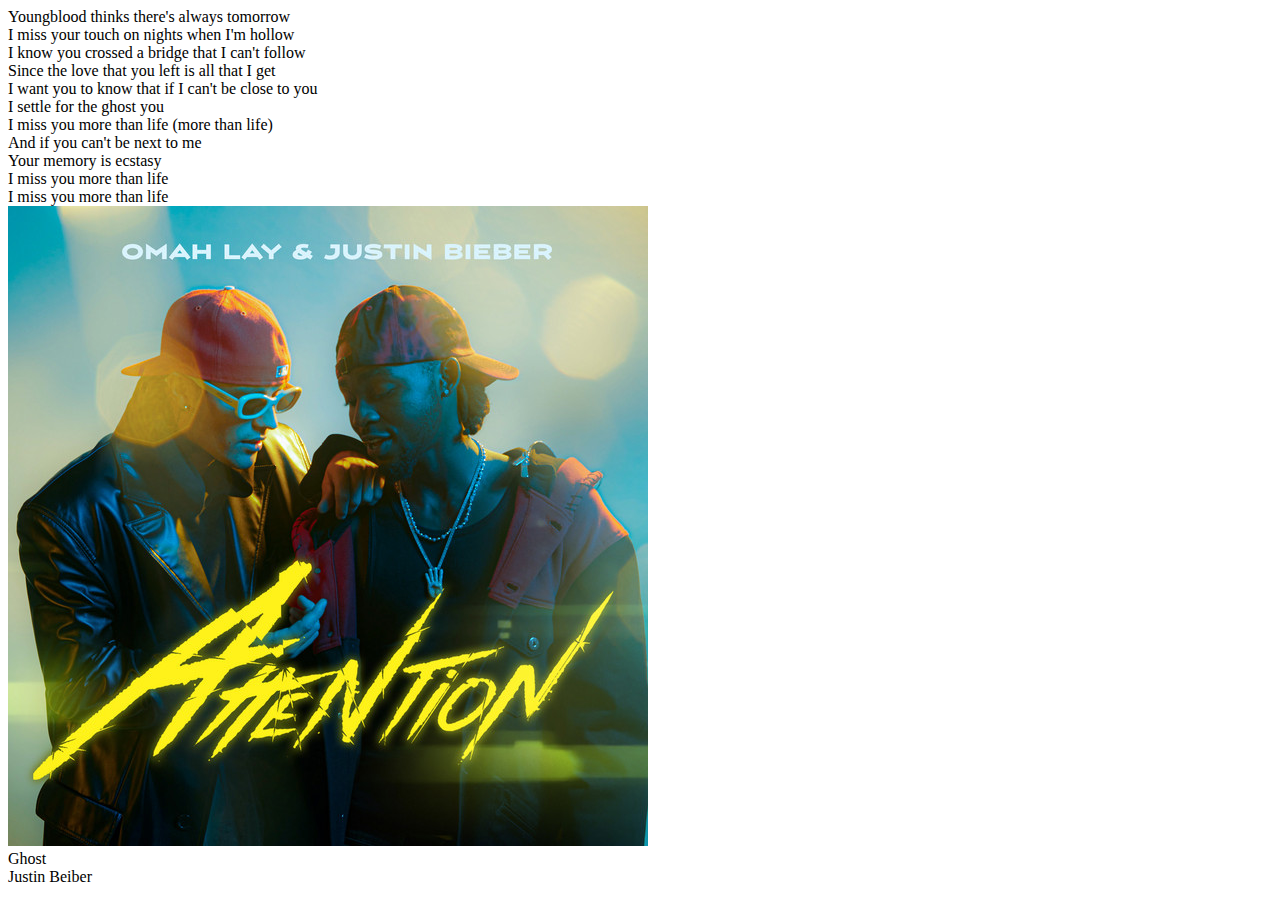
==== latihan5/index.html @ 689f1764 "Add files via upload" ====
﻿<!DOCTYPE html>
<html lang="en">
<head>
    <meta charset="UTF-8">
    <meta http-equiv="X-UA-Compatible" content="IE=edge">
    <meta name="viewport" content="width=device-width, initial-scale=1.0">
    <title>Document</title>
    <link rel="stylesheet" href="./cecilStyle.css">
</head>
<body>
    <div class="container">
    
    <div class="mainbox">

        <a href="./MainPage.html"><div class="x"></div></a>
        <a href="./MainPage.html"> <div class="garis"> </div></a>
   

    <div class="lyric">

        <div class="lyricbox">
            <div class="lyrictext">
                Youngblood thinks there's always tomorrow
            </div></div>

            <div class="lyricbox">
                <div class="lyrictext">
                    I miss your touch on nights when I'm hollow
                </div></div>      
                
                <div class="lyricbox">
                    <div class="lyrictext">
                        I know you crossed a bridge that I can't follow
                    </div></div>    

                    <div class="lyricbox">
                        <div class="lyrictext">
                            Since the love that you left is all that I get
                        </div></div>    
    


    <div class="lyricbox">
    <div class="lyrictext">
        I want you to know that if I can't be close to you
    </div></div>
    <div class="lyricbox">
    <div class="lyrictext">
        I settle for the ghost you
    </div></div>
    <div class="lyricbox">
    <div class="lyrictext">
        I miss you more than life (more than life)
    </div></div>
    <div class="lyricbox">
    <div class="lyrictext">
        And if you can't be next to me
    </div></div>
    <div class="lyricbox">
        <div class="lyrictext">
            Your memory is ecstasy
        </div></div>
        <div class="lyricbox">
            <div class="lyrictext">
                I miss you more than life
            </div></div>
        <div class="lyricbox">
            <div class="lyrictext">
                I miss you more than life
            </div></div>
        
    
    
    </div>

    <div class="boxalbum">
    <div class="album">
        <img src="image/1.jpeg">
    </div>
    <div class="albumname">
        <div class="song"> Ghost</div>
        <div class="artist">Justin Beiber</div>
    </div>
    </div>
    </div> 
    </div>
    

</body>
<script src="./cecilJava.js"></script>
</html>
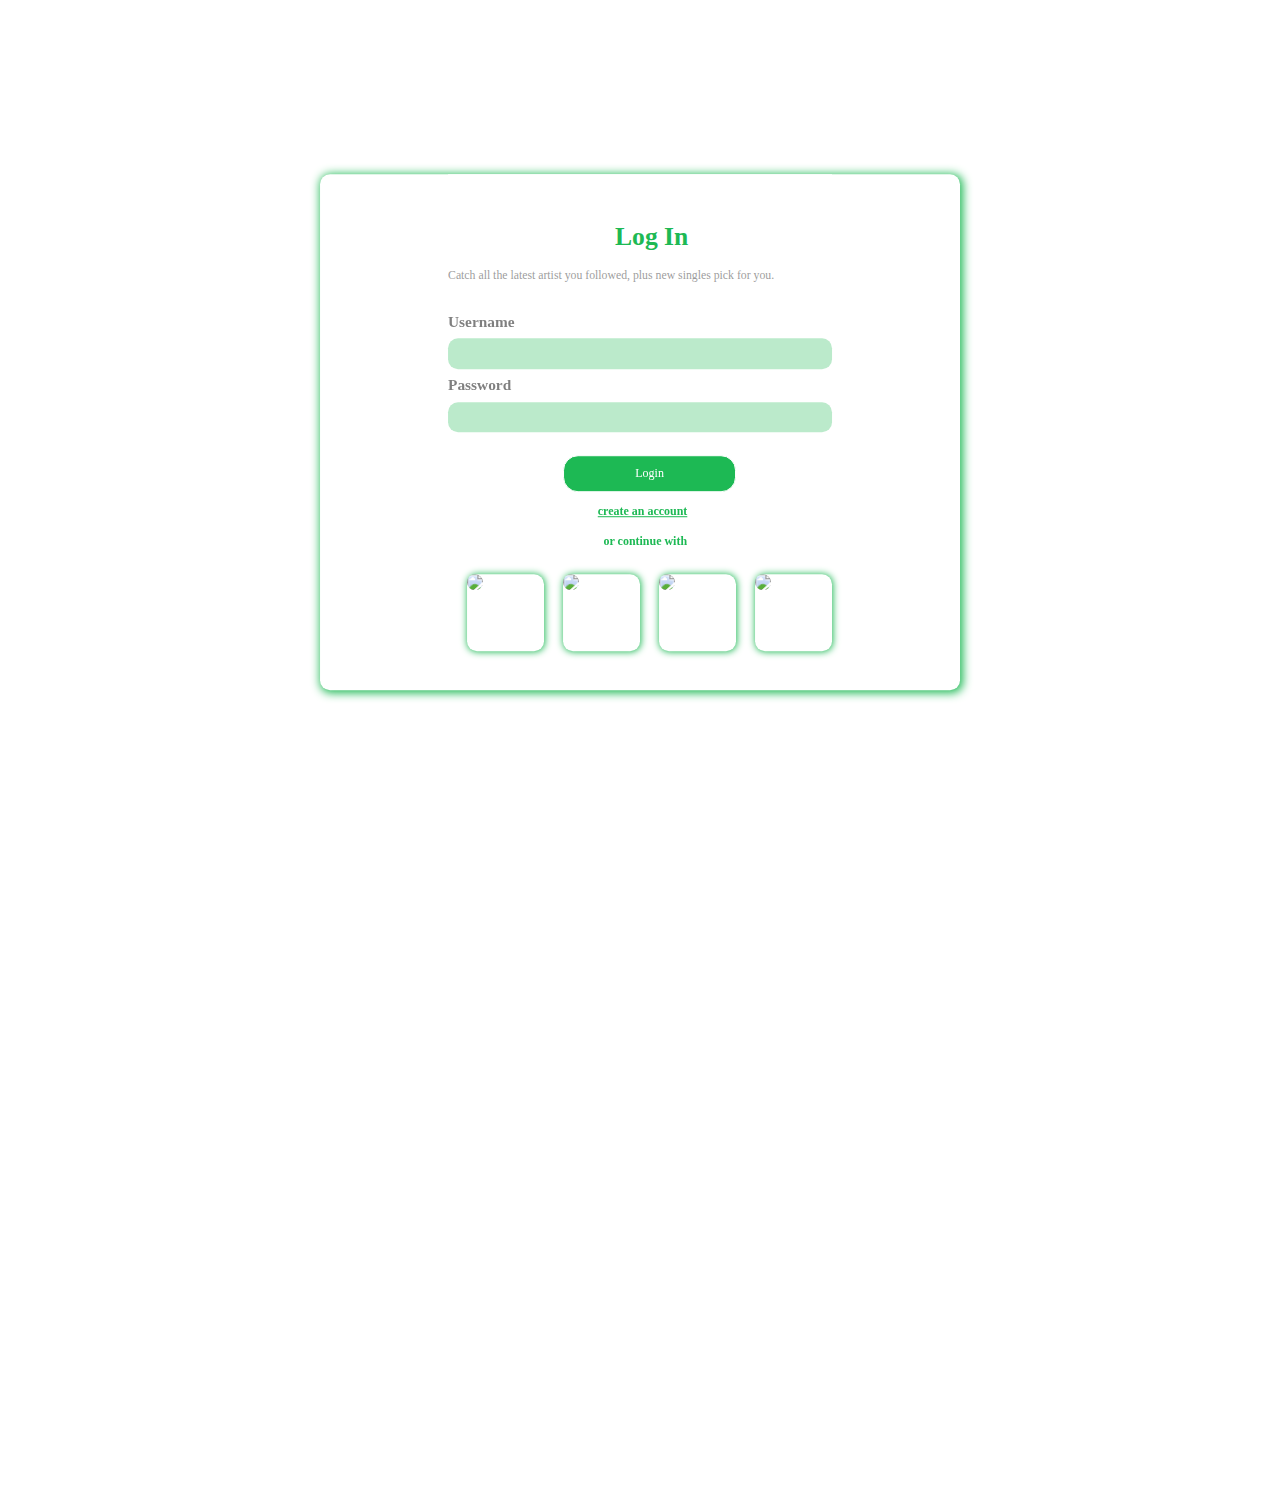
==== commit 66ea9eea: "Rename HTMLPage1.html to index.html" ====
--- a/latihan5/index.html
+++ b/latihan5/index.html
@@ -9,83 +9,72 @@
 </head>
 <body>
     <div class="container">
-    
-    <div class="mainbox">
 
-        <a href="./MainPage.html"><div class="x"></div></a>
-        <a href="./MainPage.html"> <div class="garis"> </div></a>
-   
+        <div class="boxlogin">
+        <div class="title">
+            <h1>Log In</h1>
+        </div>
 
-    <div class="lyric">
+        <div class="text">
+            Catch all the latest artist you followed, plus new singles pick for you. 
+        </div>
+    </div>
 
-        <div class="lyricbox">
-            <div class="lyrictext">
-                Youngblood thinks there's always tomorrow
-            </div></div>
+    <div class="loginBox">
+    <div class="logintext"> 
+        <div class="title">
+            <h1>Log In</h1>
+        </div>
 
-            <div class="lyricbox">
-                <div class="lyrictext">
-                    I miss your touch on nights when I'm hollow
-                </div></div>      
-                
-                <div class="lyricbox">
-                    <div class="lyrictext">
-                        I know you crossed a bridge that I can't follow
-                    </div></div>    
+        <div class="text">
+             Catch all the latest artist you followed, plus new singles pick for you. 
+        </div>
 
-                    <div class="lyricbox">
-                        <div class="lyrictext">
-                            Since the love that you left is all that I get
-                        </div></div>    
-    
+    </div>  
+
+        <div class="form">
+        <form name="loginForm" method="post" target="target.html">
+       <div id="text"> Username </div> <input type="text" class="input-box" name="username" id="username"/></br>
+       <div id="text"> Password </div> <input type="password" class="input-box" name="password"/></br>
+        <a href="./MainPage.html"><input type="button" class="buttonStyle" onClick="login(loginForm)" value="Login"/></button></a>
+
+        </form>
+         </div>
+
+        <div class="text3">
+            <h3> create an account </h3>
+        </div>
+         
+          
+            <div class="text2">
+           <h3> or continue with </h3></div>
 
 
-    <div class="lyricbox">
-    <div class="lyrictext">
-        I want you to know that if I can't be close to you
-    </div></div>
-    <div class="lyricbox">
-    <div class="lyrictext">
-        I settle for the ghost you
-    </div></div>
-    <div class="lyricbox">
-    <div class="lyrictext">
-        I miss you more than life (more than life)
-    </div></div>
-    <div class="lyricbox">
-    <div class="lyrictext">
-        And if you can't be next to me
-    </div></div>
-    <div class="lyricbox">
-        <div class="lyrictext">
-            Your memory is ecstasy
-        </div></div>
-        <div class="lyricbox">
-            <div class="lyrictext">
-                I miss you more than life
-            </div></div>
-        <div class="lyricbox">
-            <div class="lyrictext">
-                I miss you more than life
-            </div></div>
-        
-    
-    
+           <div class="continue">
+        <div class="email">
+            <img src="icon/gmail.png">
+            </div>
+           </div>
+           <div class="continue">
+            <div class="email">
+            <img src="icon/facebook.png">
+        </div>
+           </div>
+           <div class="continue">
+            <div class="email">
+            <img src="icon/microsoft.png">
+        </div>
+           </div>
+           <div class="continue">
+            <div class="email">
+            <img src="icon/apple.png">
+        </div>
+           </div>
+
+
+        </div>
     </div>
-
-    <div class="boxalbum">
-    <div class="album">
-        <img src="image/1.jpeg">
-    </div>
-    <div class="albumname">
-        <div class="song"> Ghost</div>
-        <div class="artist">Justin Beiber</div>
-    </div>
-    </div>
-    </div> 
-    </div>
-    
 
 </body>
 <script src="./cecilJava.js"></script>
-</html>+</html>
--- a/latihan5/cecilStyle.css
+++ b/latihan5/cecilStyle.css
@@ -0,0 +1,1329 @@
+﻿body {
+	padding: 0;
+	margin: 0;
+}
+
+.loginBox {
+	align-items: center;
+    justify-content: center;
+	position: fixed;
+    top: 48%;
+    left: 50%;
+    -webkit-transform: translate(-50%, -50%);
+    transform: translate(-50%, -50%);
+	max-width: 100%;
+    box-shadow: 1px 1px 10px 1px #1DB954 ; 
+	border-radius: 10px;
+	padding: 0 10% 3%;
+}
+
+.boxlogin {
+    padding-top: 2.2vh;
+    width: 100%;
+    height: 30%;
+    display: none;
+}
+
+.logintext {
+    display: block;
+}
+
+.title {
+	align-items: center;
+    justify-content: center;
+    font-family: Inter; 
+	padding-top: 8%;
+    padding-left: 43.5%;
+    color: #1DB954 ;
+    background-color: #ffffff;
+    font-size: 1vw;
+    display: block;
+}
+
+
+.text {
+    width: 100%;
+    height: 8%; 
+    background-color: #ffffff; 
+    font-size: 0.92vw;
+    font-family: Inter;
+    opacity: 40%;
+    padding-bottom: 8%;
+}
+
+    
+.text2 {
+    font-size: 0.8vw;
+    font-family: Inter;
+    color: #1DB954 ;
+    padding-left: 40.5%;
+    margin-bottom: 25px;
+    position: relative;
+}
+
+.text3 {
+    font-size: 0.8vw;
+    font-family: Inter;
+    color: #1DB954 ;
+    padding-left: 39%;
+    margin-bottom: 15px;
+    text-decoration: underline;
+}
+
+.line {
+    width: 100px;
+    height: 1px; 
+    background-color: #201313;
+    opacity: 30%;
+}
+
+.continue {
+    width: 6vw;
+    height: 6vw; 
+    box-shadow: 0px 0px 7px 0px #1DB954 ; 
+    margin-left: 1.5vw;
+    border-radius: 10px;
+    float: left;
+    display: inline-block;
+    position: relative;
+}
+
+#usernameProfile {
+    font-size: 1vw;
+    text-overflow: ellipsis;
+    display: inline;
+    font-family: Inter;
+    font-weight: bold;
+    color: #ffffff;
+    word-wrap: break-word;
+    white-space: pre-wrap;
+    word-break: break-word;
+ 
+}
+
+.username {
+    width: 6.5vw;
+    margin-left: 4vw;
+}
+
+
+.input-box{
+    width: 100%;
+    margin: 2% 0;
+    height: 100%;
+    border-radius: 10px;
+    border: none;
+    padding: 2% 15%;
+    box-sizing: border-box;
+    text-align: left;
+    background: rgba(29, 185, 84, 0.3) 
+  
+}
+
+#text {
+    font-family: Inter;
+    font-size: 1.2vw;
+    font-weight: bold;
+    opacity: 50%;
+}
+
+
+.buttonStyle {
+    width: 45%;
+    border: 1px solid;
+    margin-top: 4%;
+    margin-left: 30%;
+    height: 37px;
+    font-size: 10px;
+    border-radius: 15px;
+    padding: 0 7%;
+    box-sizing: border-box;
+    outline: none;
+    cursor: pointer;
+    font-family: Inter;
+    font-size: 12px;
+    color: #FFFFFF;
+    background: #1DB954;
+}
+
+
+.buttonStyle:hover {
+    width: 46%;
+    height: 40px;
+    margin-left: 29%;
+}
+
+
+
+
+
+/*login*/
+
+@media screen and (max-width: 767px) {
+
+.logintext {
+    display: none;
+}
+
+.boxlogin {
+    display: block;
+    position:fixed;
+}
+
+    .loginBox {
+        width: 80%;
+        height:100%;
+        top: 70%;
+        border-radius: 100px;
+        max-width: 100%;
+    }
+
+    .form {
+        padding-top: 50px;
+    }
+
+    #text {
+        font-size: 2.5vw;
+        font-family: Inter;
+    }
+
+    .buttonStyle {
+        height: 6vw;
+        font-size: 2vw;
+        margin-left: 28%;
+    }
+
+    .buttonStyle:hover {
+        height: 6.5vw;
+        font-size: 2.2vw;
+        margin-left: 27.5%;
+        margin-top: 3.8% ;
+    }
+
+    .text3 {
+        font-size: 1.8vw;
+        margin-left: 0.6%;
+    }
+
+    .text2 {
+        font-size: 1.8vw;
+        margin-left: 0.6%;
+    }
+
+    .continue {
+        width: 15vw;
+        height: 15vw; 
+        margin-left: 2.5vw;
+        margin-right: 2.5vw;
+        align-items: center;
+        justify-content: center;
+    }
+
+.title {
+    font-size: 2vw;
+    padding-top: 0%;
+}
+
+.text {
+    font-size: 2vw;  
+    margin-left: 15%;
+}
+
+}
+
+
+img {
+    border-radius: 10px;
+    max-width: 100%;
+    max-height: 100%;
+}
+
+
+.landscape {   
+    height: 8vw;
+    width: 15vw;
+}
+
+.square {
+    height: 20px;
+    width: 20px;
+}
+
+
+.container {
+    height: 1500px;
+    width:100vw;
+    background-color: #ffffff;
+}
+
+.leftbar {
+    width: 15%;
+    height: 2400px;
+    background-color: #ffffff;
+    float: left;
+    display: block;
+
+}
+
+.logo {
+    width: 100%;
+    height: 3%; 
+
+}
+
+.hoverside {
+    margin-top: 32%;
+    width: 100%;
+    height: 10%; 
+    background-color: #ffffff; 
+}
+
+.breakline {
+    height: 1px;
+    width: 85%;
+    margin-left: 15%;
+    background-color: #000000;
+    opacity: 20%;
+}
+
+.greentext {
+    font-family: Inter;
+    font-size: 1.1vw; 
+    font-weight: bolder;
+    margin-left: 15%;
+    color:#1DB954;
+    margin-top: 5%;
+}
+
+.hoversidebox {
+    margin-left: 5%;
+    margin-top: 5%;
+    width: 20vw;
+    height: 30px; 
+    float: left;
+    background-color: #ffffff; 
+}
+
+.icon1 {
+    margin-left: 9%;
+    width: 23px;
+    height: 23px; 
+    float: left;
+}
+
+.icon2 {
+    margin-right: 3%;
+    margin-top: 2%;
+    width: 23px;
+    height: 23px; 
+    float: left;
+}
+
+.icon3 {
+    margin-left: 7%;
+    margin-top: 40px;
+    width: 23px;
+    height: 23px; 
+
+    float: left;
+}
+
+.icon4 {
+    margin-left: 3.2%;
+    margin-top: 20px;
+    width: 3vw;
+    height: 3vw; 
+
+    float: left;
+}
+
+.icon5 {
+    margin-left: 9vw;
+    margin-right: 8vw;
+    margin-top: 20px;
+    width: 40px;
+    height: 40px; 
+
+    float: left;
+}
+
+
+.garisplay{
+    height: 3px;
+    width: 92%; 
+    background-color:#1DB954; 
+    float: left;
+    position: relative;
+    margin-top: 4%;
+    margin-left: 3%;
+}
+
+.icon2:hover {
+    margin-top: 1.8%;
+    width: 26px;
+    height: 26px; 
+}
+
+.dropdown {
+    margin-right: 2%;
+    width: 23px;
+    height: 23px; 
+
+    float: right;
+    display: inline;
+    position: relative;
+
+}
+
+.writing {
+    margin-left: 0.2%;
+    margin-top: 2%;
+    width: 80%;
+    height: 75%;  
+    float: left;
+    overflow: hidden; 
+}
+
+
+.writing1 {
+    margin-left: 8%;
+    margin-top: 2%;
+    width: 65%;
+    height: 80%;  
+    float: left;
+    overflow: hidden; 
+}
+
+.words {
+    font-size: 1vw;
+    display: inline;
+    font-family: Inter;
+    font-weight: bold;
+    color: #000000;  
+    opacity: 50%;
+  
+}
+
+.words:hover {
+    opacity: 100%;
+    font-size: 1.2vw;
+
+}
+
+.mood {
+    width: 100%;
+    height: 30%; 
+    background-color: #ffffff; 
+    float: left;
+}
+
+
+
+.profile {
+    margin-left:1.5%;
+    width: 14vw;
+    height: 50px; 
+    background-color: #1DB954; 
+    border-radius: 10px;
+    float: left;
+    position: fixed;
+    bottom: 0;
+    margin-bottom: 5%;
+}
+
+.dropdown {
+    margin-right: 2%;
+    width: 23px;
+    height: 23px; 
+    float: right;
+    display: inline;
+    position: relative;
+
+}
+
+.dropup-content {
+    display: none;
+    position: absolute;
+    bottom: 90%;
+    background-color: #FFFFFF;
+    min-width: 100%;
+    box-shadow: 0px 8px 16px 0px rgba(0,0,0,0.2);
+    z-index: 1;
+  }
+
+.dropup-content a {
+    color: #1DB954;
+    padding: 12px 16px;
+    text-decoration: none;
+    display: block;
+    font-family: Inter;
+    font-size: 1.5vw;
+}
+
+.dropdown-content {
+    margin-top: 25%;
+    display: none;
+    position: absolute;
+    background-color: #FFFFFF;
+    min-width: 100%;
+    box-shadow: 0px 8px 16px 0px rgba(0,0,0,0.2);
+    z-index: 1;
+  }
+
+.dropdown-content a {
+    color: #1DB954;
+    padding: 12px 16px;
+    text-decoration: none;
+    display: block;
+    font-family: Inter;
+    font-size: 2vw;
+}
+
+
+.profile:hover .dropup-content {
+    display: block;
+  }
+
+.profilemobile:hover .dropdown-content {
+    display: block;
+}
+
+.writing {
+    margin-left: 0.2%;
+    margin-top: 2%;
+    width: 80%;
+    height: 75%;  
+    float: left;
+    overflow: hidden; 
+}
+
+
+
+
+.profilemobile {
+    margin-top: 1%;
+    margin-left: 81%;
+    width: 15vw;
+    height: 2.3%; 
+    background-color: #1DB954; 
+    border-radius: 20px;
+    float: right;
+    position: absolute;
+    display: none;
+}
+
+
+.profilegrouping {
+    width: 100%;
+    height: 100%;
+    margin-top: 5%;
+}
+
+
+.boxing2 {
+    margin-top: 6%;
+    width: 16.6vw;
+    height: 29px; 
+}
+
+.content {
+    width: 83%;
+    height: 100%; 
+    background-color: #ffffff; 
+    float: right; 
+    position: relative;
+}
+
+.contents {
+    width: 100%;
+    height: 100%; 
+    background-color: #ffffff; 
+    float: right; 
+    position: relative;
+}
+
+.searchbar {
+    margin-top: 2%;
+    width: 97%;
+    height: 6%; 
+    background-color: #ffffff; 
+    float: left; 
+}
+
+form.Search input[type=text] {
+    margin-top: 1.5%;
+    padding: 10px;
+    font-size: 10px;
+    border-radius: 20px;
+    float: left;
+    width: 65vw;
+    background: #f1f1f1;
+    box-shadow: 0px 0px 5px 0px #1DB954 ; 
+    border: none;
+    font-family: Inter;
+}
+
+
+.subtitle {
+    margin-top: 2.5%;
+    width: 97%;
+    height: 2%; 
+    float: left; 
+    display: inline;
+    
+}
+
+.banner {
+    margin-top: 1%;
+    width: 97%;
+    height: 10vw; 
+    background-color: #d6ebe1; 
+    float: left; 
+    border-radius: 10px;
+
+}
+
+.recent {
+    margin-top: 1%;
+    width: 97%;
+    height: 20vw; 
+    background-color: #d6ebe1; 
+    float: left; 
+    border-radius: 10px;
+
+}
+
+
+.history {
+    margin-top: 5%;
+    width: 97%;
+    height: 80vw; 
+    border-radius: 40px;
+    background-color: rgba(29, 185, 84, 0.2);
+    float: left;  
+}
+
+.subtitle2 {
+    width: 50%;
+    height: 20px;
+    font-family: Inter;
+    font-size: 1vw;
+    font-weight: bolder;
+    text-decoration: underline;
+    color: #1DB954;
+    margin-top: 10%;
+    margin-left: 20%;
+   
+}
+
+.goodmorning {
+    font-family: Inter;
+    font-size: 1.8vw;
+    font-weight: bold;
+    opacity: 50%;
+}
+
+.recentlyplayed {
+    margin-top: 1%;
+    font-family: Inter;
+    font-size: 1.2vw;
+    font-weight: bolder;
+    text-decoration: underline;
+    color: #1DB954;
+}
+
+.box1 {
+    width: 35%;
+    height: 95%; 
+    position: relative;
+    float: left;
+}
+
+.box1a {
+    width: 100%;
+    height: 35%; 
+    position: relative;
+    float: left
+
+}
+
+.box1ba {
+    margin-left: 20%;
+    margin-top: 9%;
+    width: 70%;
+    height: 40%;  
+    border-radius: 10px;
+    background-color: #ffffff; 
+    box-shadow: 0px 0px 5px 0px #1DB954 ; 
+}
+
+.box1bb {
+    margin-left: 19.5%;
+    margin-top: 9%;
+    width: 75%;
+    height: 42%;  
+ 
+}
+
+.miniboxb {
+    width: 45%;
+    height: 45%;
+    margin-right: 5%;
+    margin-bottom: 5%;
+    background-color: #ffffff; 
+    box-shadow: 0px 0px 5px 0px #1DB954 ; 
+    border-radius: 10px;
+    float: left;
+    position: relative;
+
+}
+
+
+.albumtitle {
+    margin-top: 0.85vw;
+    text-align: center;
+    font-family: Inter;
+    font-size: 0.8vw;
+    font-weight: bold;
+
+}
+
+.bar {
+    margin-left:20%;
+    margin-top: 2%;
+    width: 80%;
+    height: 85%; 
+    position: relative;
+    float: left;
+}
+
+.bar1 {
+    margin-top: 5%;
+    margin-right: 2.5%;
+    width: 65%;
+    height: 12%; 
+    position: relative;
+    float: left;
+    background-color: #ffffff; 
+    border-radius: 20px;
+    box-shadow: 0px 0px 5px 0px #1DB954 ; 
+}
+
+.bar2 {
+    margin-top: 5%;
+    margin-right: 2.5%;
+    width: 30%;
+    height: 12%; 
+    position: relative;
+    float: left;
+    background-color: #ffffff; 
+    border-radius: 20px;
+    box-shadow: 0px 0px 5px 0px #1DB954 ; 
+}
+
+.bar3 {
+    margin-top: 5%;
+    margin-right: 2.5%;
+    width: 40%;
+    height: 12%; 
+    position: relative;
+    float: left;
+    background-color: #ffffff; 
+    border-radius: 20px;
+    box-shadow: 0px 0px 5px 0px #1DB954 ; 
+}
+
+.bar4 {
+    margin-top: 5%;
+    margin-right: 2.5%;
+    width: 55%;
+    height: 12%; 
+    position: relative;
+    float: left;
+    background-color: #ffffff; 
+    border-radius: 20px;
+    box-shadow: 0px 0px 5px 0px #1DB954 ; 
+}
+
+
+.box1b {
+    width: 100%;
+    height: 65%; 
+    position: relative;
+    float: left
+
+}
+
+.box2 {
+    width: 30%;
+    height: 95%; 
+    position: relative;
+    float: left;
+}
+
+.playlist {
+    margin-left: 20%;
+    margin-bottom:16.5%;
+    margin-top: 9%;
+    border-radius: 10px;
+    width: 70%;
+    height: 27%;
+    background-color: rgb(255, 255, 255);
+    box-shadow: 0px 0px 5px 0px #1DB954 ; 
+}
+
+.playlistbox {
+    width: 100%;
+    height: 65%;
+    background-color: rgb(139, 112, 112);
+    border-radius: 10px 10px 0 0 ;
+}
+
+.playlistname {
+    width: 85%;
+    height: 30%;
+    margin-left: 4%;
+    margin-top: 4%;
+
+}
+
+.playlisttitle {
+    margin-top: 2%;
+    width: 100%;
+    height: 30%; 
+    font-family: Inter;
+    font-size: 1vw;
+    font-weight: bolder;
+}
+
+.playlistdescription {
+    margin-top: 2%;
+    width: 100%;
+    height: 30%; 
+    font-family: Inter;
+    font-size: 0.9vw;
+}
+
+.box3 {
+    width: 35%;
+    height: 95%; 
+    position: relative;
+    float: left;
+}  
+
+.podcast {
+    margin-left: 20%;
+    margin-top: 6%;
+    margin-bottom: 12%;
+    width: 70%;
+    height: 13%; 
+    position: relative;
+    float: left;
+    background-color: rgb(255, 255, 255);
+    box-shadow: 0px 0px 5px 0px #1DB954 ; 
+    border-radius: 10px;
+}
+
+.podcastimage {
+    margin-top: 5%;
+    margin-left: 5%;
+    width: 8vw;
+    height: 8vw; 
+    background-color: rgb(139, 112, 112);
+    border-radius: 10px;
+}
+
+.podcastwriting {
+height: 65%;
+width: 48%;
+float: right;
+position: relative;
+margin-top: 6%;
+border-radius: 0px 10px 10px 0px;
+
+}
+
+.podcasttitle {
+    height: 20%;
+    width: 60%;
+    font-family: Inter;
+    font-size: 1vw;
+    font-weight: bolder;
+    margin-top: 2%;
+}
+
+.podcastinfo {
+    height: 10%;
+    width: 80%;
+    font-family: Inter;
+    font-size: 0.7vw;
+    margin-top: 2%;
+}
+
+.podcastdescription {
+    margin-top: 20%;
+    width: 80%;
+    height: 30%; 
+    font-family: Inter;
+    font-size: 0.6vw;
+}
+
+
+.playbar {
+    width: 80.5%;
+    height: 15%; 
+    background-color: #ffffff; 
+    border-radius: 10px;
+    float: left;  
+    box-shadow: 1px 1px 10px 1px #1DB954 ; 
+    position: fixed;
+    bottom: 0;
+    margin-bottom: 5%;
+}
+
+.play {
+  width: 50%;  
+  height: 80%;
+  box-shadow: 1px 1px 5px 1px #1DB954 ; 
+  margin-left: 5%;
+  margin-top: 1.5vh;
+  border-radius: 10px;
+  position: relative;
+  float: left;
+}
+
+.plays {
+    width: 50%;  
+    height: 60%;
+    box-shadow: 1px 1px 5px 1px #1DB954 ; 
+    margin-left: 5%;
+    margin-top: 1.5vh;
+    border-radius: 10px;
+    position: relative;
+    float: left;
+  }
+  
+  .podcasttitles {
+    height: 20%;
+    width: 60%;
+    font-family: Inter;
+    font-size: 1vw;
+    font-weight: bolder;
+    margin-top: 5%;
+    margin-left: 5%;
+}
+
+.podcastinfos {
+    height: 10%;
+    width: 80%;
+    font-family: Inter;
+    font-size: 1vw;
+    margin-top: 5%;
+    margin-left: 5%;
+}
+
+
+
+
+.albumpic {
+    margin-top: 9px;
+    margin-left: 10px;
+    border-radius: 10px;
+   width: 50px;
+   height: 50px;
+   background-color: #754343; 
+   float: left;
+   position: relative;
+}
+
+.albumpics {
+    margin-top: 9px;
+    margin-left: 10px;
+    border-radius: 5px;
+   width: 25px;
+   height: 25px;
+   background-color: #754343; 
+   float: left;
+   position: relative;
+}
+
+
+.albumtag {
+    width: 7vw;
+    height: 100%;
+    font-family: Inter;
+    font-size: 10px;
+    float: left;
+    position: relative;
+    margin-top: 5%;
+    margin-left: 2%;
+}
+
+
+.music {
+    width: 15vw;  
+    height: 40%;  
+    box-shadow: 1px 1px 5px 1px #1DB954 ; 
+    margin-left: 3%;
+    margin-top: 25px;
+    border-radius: 10px;
+    position: relative;
+    float: left;
+}
+
+.play-bar {
+    width: 100%;
+    height: 20%; 
+    background-color: #ffffff; 
+    border-radius: 10px;
+    float: left;  
+    box-shadow: 1px 1px 10px 1px #1DB954 ; 
+    position: fixed;
+    bottom: 0;
+    margin-bottom: 5%;
+    display: none;
+}
+
+.homebar {
+    width: 100%; 
+    height:10%;
+    position: fixed;
+    bottom: 0;
+    background-color:#bce1c9; 
+    display: none;
+    }
+
+/*mobile mainpage*/
+
+@media screen and (max-width: 767px) {
+
+.icon4 {
+    width: 3.5vw;
+    height: 3.5vw; 
+}
+
+.albumtag {
+    width: 20%;
+    margin-top: 10px;
+}
+
+
+.playbar {
+    display: none;
+}
+
+.play-bar {
+    display: block;
+}
+
+.leftbar {
+    display: none;
+}
+
+.content {
+    width: 97%;
+}
+
+.profile {
+    display: none;
+}
+
+.playbar {
+    width: 94%; 
+    margin-bottom: 8%;
+    margin-left: 0%;
+}
+
+.banner {
+    height: 5%;
+    width: 80%;
+    margin-left: 8%;
+}
+
+
+.goodmorning {
+    font-size: 3vw;
+    margin-left: 8%;
+}
+
+.recent {
+    width: 97%;
+    margin-left:0%;
+    height:
+}
+
+.searchbar {
+    height:3%;
+  
+}
+
+form.Search input[type=text] {
+    width: 55vw;
+}
+
+.profilemobile {
+    display: block;
+
+}
+
+.icon1 {
+    margin-left: 8%;
+    border-radius: 50px;
+}
+
+.dropdown{
+    margin-right:13%;
+}
+
+.history{
+    height: 57%;
+}
+
+.box1 {
+    display: none;
+}
+
+.box2 {
+    width: 40%;
+}
+
+.box3 {
+    width: 60%;
+}
+
+.podcast {
+    margin-bottom: 1.6%;
+    margin-top: 2.5%;
+
+}
+
+.podcastimage {
+    height: 80%;
+    width: 40%;
+}
+
+.podcasttitle {
+    font-size: 2vw;
+}
+
+.podcastinfo {
+    font-size: 1.2vw;
+}
+
+.podcastdescription {
+    font-size: 1vw;
+    margin-top: 10%;
+}
+
+.subtitle2 {
+    font-size: 2vw;
+}
+
+.recentlyplayed {
+    font-size: 2vw;
+}
+
+.playlist {
+    height:21%;
+}
+
+.playlisttitle {
+    font-size: 2vw;
+}
+
+.playlistdescription {
+    margin-top: 5%;
+    font-size: 1.2vw;
+}
+
+.homebar {
+    display: block;
+}
+
+
+}
+
+
+
+
+
+
+
+
+
+
+
+
+
+
+
+
+
+
+
+
+
+/*lyric page*/
+
+.mainbox {
+    width: 80%;
+    height: 90%;
+    background-color: #ffffff; 
+    align-items: center;
+    justify-content: center;
+	position: fixed;
+    top: 50%;
+    left: 50%;
+    -webkit-transform: translate(-50%, -50%);
+    transform: translate(-50%, -50%);
+    border-radius: 10px;
+    box-shadow: 1px 1px 7px 1px #1DB954 ; 
+
+}
+
+.x {
+    height: 30px;
+    width: 30px;
+    background-color: #1DB954;
+    border-radius: 10px;
+    margin-left: 3%;
+    margin-top: 3%;
+
+}
+
+.x:hover {
+    height: 35px;
+    width: 35px;
+    margin-left: 2.7%;
+    margin-top: 2.7%;
+
+}
+
+.garis {
+   height: 5px;
+   border-radius: 10px;
+   width: 50%; 
+   background-color: #1DB954;
+   display: none;
+    margin-left: 25%;
+    margin-top: 5%;
+    margin-bottom: 5%;
+}
+
+.garis:hover {
+    height: 8px;
+    width: 55%; 
+    margin-left: 22%;
+}
+
+.lyric {
+    height: 62%;
+    overflow: scroll;
+}
+
+.lyricbox {
+    margin-left: 12%;
+    margin-bottom: 1.5%;
+    background-color: #ffffff;
+    height: fit-content;
+    width:72%;
+}
+
+.lyrictext{
+    font-family: Inter;
+    font-size: 4vw;
+    font-weight: bolder;
+    display: inline;
+    background-color: #ffffff;
+    opacity: 30%;
+    position: relative;
+}
+
+.lyrictext:hover {
+    opacity: 100%;
+    color: #1DB954;
+
+}
+
+
+.boxalbum {
+    width: 60%;
+    height: fit-content; 
+    position: fixed;   
+    bottom: 0;
+    margin-left: 11%;
+    margin-bottom: 4vw;
+    background-color: #ffffff;
+}
+
+
+.album {
+    width: 100px;
+    height: 100px;
+    background-color: #281010;
+    border-radius: 10px;
+    margin-left: 2vw; 
+    position: relative;
+    float: left;
+
+}
+
+.albumname {
+    width: 100px;
+    height:50px;
+    background-color: #ffffff;
+    position: relative;
+    margin-left: 4vw;
+    float: left;
+    margin-top: 3.3vw;
+}
+
+.song {
+    width: 100%;
+    height:fit-content;
+    background-color: #ffffff;
+    font-family: Inter;
+    font-size: 20px;
+    font-weight: bolder;
+
+}
+
+.artist {
+    width: 100%;
+    height:fit-content;
+    background-color: #ffffff;
+    font-family: Inter;
+    opacity: 50%;
+    font-size: 15px;
+    margin-top: 10%;
+    font-weight: bolder;
+
+}
+
+@media screen and (max-width: 767px) {
+
+    .mainbox {
+        box-shadow: 0px 3px 5px 0px #1DB954 ; 
+    
+    }
+
+.song {
+    color: #1DB954;
+}
+
+.x {
+  display: none;
+}
+
+.garis {
+    display: block;
+ }
+ 
+ .garis:hover {
+   display: block;
+}
+
+
+}
+
+
